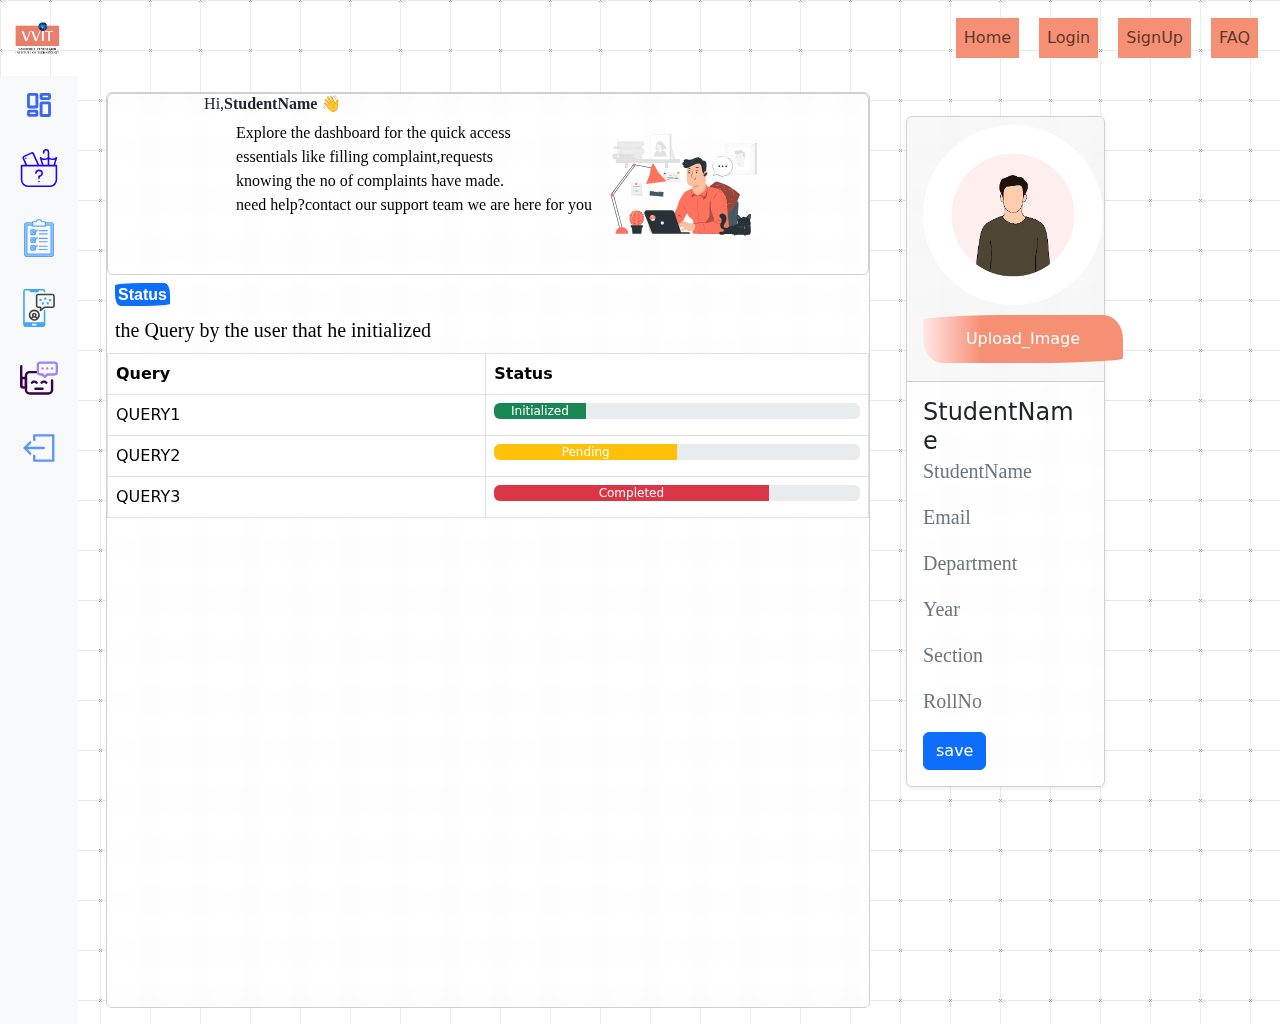
==== index.html @ d6170770 "small" ====
<!DOCTYPE html>
<html lang="en">
<head>
    <meta charset="UTF-8">
    <meta name="viewport" content="width=device-width, initial-scale=1.0">

    <title>DASHBOARD</title>
    <link rel="stylesheet" href="Dashboard.css">
    <link rel="icon" type="image/x-icon" href="VVIT_logo.svg">
    <link rel="stylesheet" href="https://cdn.jsdelivr.net/npm/bootstrap@5.3.2/dist/css/bootstrap.min.css">
    <script src="https://cdn.jsdelivr.net/npm/bootstrap@5.3.2/dist/js/bootstrap.bundle.min.js"></script>
</head>
<body>
<!--- Navbar -->
<nav class="navbar navbar-expand-lg navbar-light ">
    <div class="container-fluid">
        <a class="navbar-brand" href="#"><img src="VVIT_logo.svg" alt="logo"> </a>
        <button class="navbar-toggler" type="button" data-bs-toggle="collapse" data-bs-target="#navbarNav" aria-controls="navbarNav" aria-expanded="false" aria-label="Toggle navigation">
            <span class="navbar-toggler-icon"></span>
        </button>
        <div class="collapse navbar-collapse" id="navbarNav">
            <ul class="navbar-nav ms-auto">
                <li class="nav-item back1">
                    <a class="nav-link " href="index.html">Home</a>
                </li>
                <li class="nav-item back1">
                    <a class="nav-link " href="Login_page.html">Login</a>
                </li>
                <li class="nav-item back1">
                    <a class="nav-link " href="SignUp.html">SignUp</a>
                </li>
                <li class="nav-item back1">
                    <a class="nav-link " href="#">FAQ</a>
                </li>
            </ul>
        </div>
    </div>
</nav>

<!-- Main Container -->
<!--start of slide bar-->
<div class="container-fluid">
    <div class="row ">
        <div class="  col-sm-auto bg-light sticky-top">
            <div class="d-flex flex-sm-column flex-row flex-nowrap bg-light align-items-center sticky-top">
                <ul class="nav nav-pills nav-flush flex-sm-column flex-row flex-nowrap mb-auto mx-auto text-center align-items-center">
                    <li class="nav-item">
                        <a href="index.html" class="nav-link py-3 px-2" title="DASHBOARD" data-bs-toggle="tooltip" data-bs-placement="right" data-bs-original-title="Home">
                            <img src="Dashboard_svg.svg" alt="Dashboard" width="30" height="24">
                        </a>
                    </li>
                    <li>
                        <a href="PropertyLoss.html" class="nav-link py-3 px-2" title="PROPERTY_LOSS" data-bs-toggle="tooltip" data-bs-placement="right" data-bs-original-title="Dashboard">
                            <img src="Property.svg" alt="Property" width="38" height="38">
                        </a>
                    </li>
                    <li>
                        <a href="complaint.html" class="nav-link py-3 px-2" title="MY_COMPLAINT" data-bs-toggle="tooltip" data-bs-placement="right" data-bs-original-title="MyComplaints">
                            <img src="checklist.svg" alt="My_complaints" width="38" height="38">
                        </a>
                    </li>
                    <li>
                        <a href="feed.html" class="nav-link py-3 px-2" title="FEEDBACK" data-bs-toggle="tooltip" data-bs-placement="right" data-bs-original-title="FEEDBACK">
                            <img src="feedbackicon.svg" alt="add_complaint" width="38" height="38">
                        </a>
                    </li>
                    <li>
                        <a href="chat-bot.html" class="nav-link py-3 px-2" title="CHAT BOT" data-bs-toggle="tooltip" data-bs-placement="right" data-bs-original-title="AddComplaint">
                            <img src="chat-bot.svg" alt="chat bot" width="38" height="38">
                        </a>
                    </li>
                    <li>
                    <li>
                        <a href="Login_page.html" class="nav-link py-3 px-2" title="LOGOUT" data-bs-toggle="tooltip" data-bs-placement="right" data-bs-original-title="AddComplaint">
                            <img src="logout.svg" alt="add_complaint" width="38" height="38">
                        </a>
                    </li>
                </ul>
            </div>
        </div>
        <!--end of slide bar-->
        <div class="col-sm p-3 min-vh-100 ">
            <div class="container-fluid">
            <div class="row bg-transparent ">
            <div class=" bg-transparent d-flex flex-row justify-content-between">
            <div class="card bg-transparent col-12 col-sm-12 col-md-8 col-lg-8 col-xl-8 ">
                <div class="card bg-transparent d-flex flex-row justify-content-center ">
                <div class=" para">
                    <h4 class=" fs-6 fs-sm-5 fs-md-4"> Hi,<strong id="studentName">StudentName </strong>&#x1F44B;<br></h4>
                    <ul>
                    <p class="fs-6 fs-sm-5 fs-md-4">
                        Explore the dashboard for the quick access <br/>
                    essentials like filling complaint,requests <br/>
                    knowing the no of complaints have made.<br/>
                    need help?contact our support team we are here for you</p>
                    </ul>
                </div>
                    <div class="image_card ">
                        <img src="Telecommuting-pana.svg" alt="image"  width="auto">

                    </div>
                </div>

                <div class="card1 mt-2 ">

                    <mark class="mark btn-primary m-2" style="background-color: #0d6efd; color:#ffffff; font-weight:bold; font-family: Calibri,sans-serif">Status</mark>
                    <p class="m-2">the Query by the user that he initialized</p>

                    <table class="table table-bordered">
                        <thead>
                        <tr>
                            <th>Query</th>
                            <th>Status</th>
                        </tr>
                        </thead>
                        <tbody>
                        <!-- Query 1 -->
                        <tr>
                            <td>QUERY1</td>
                            <td>
                                <div class="progress">
                                    <div class="progress-bar bg-success" role="progressbar" style="width: 25%" aria-valuenow="25" aria-valuemin="0" aria-valuemax="100">Initialized</div>
                                </div>
                            </td>
                        </tr>

                        <!-- Query 2 -->
                        <tr>
                            <td>QUERY2</td>
                            <td>
                                <div class="progress">
                                    <div class="progress-bar bg-warning" role="progressbar" style="width: 50%" aria-valuenow="50" aria-valuemin="0" aria-valuemax="100">Pending</div>
                                </div>
                            </td>
                        </tr>

                        <!-- Query 3 -->
                        <tr>
                            <td>QUERY3</td>
                            <td>
                                <div class="progress">
                                    <div class="progress-bar bg-danger" role="progressbar" style="width: 75%" aria-valuenow="75" aria-valuemin="0" aria-valuemax="100">Completed</div>
                                </div>
                            </td>
                        </tr>
                        </tbody>
                    </table>

                </div>
            </div>
                <!-- End of col-sm-8 -->


                <div class="row pb-5 m-2 w-80 col-sm p-3 min-vh-100">
                    <div class=" col-12 col-sm-12 col-md-8 col-lg-8 col-xl-8 ">
                            <div class="card bg-transparent shadow-sm ">
                                <div class="card-header  text-center">


                                    <img src="profile.jpg" id="profile-image" alt="image_reload">
                                    <input class="input" type="file" accept="image/jpeg, image/png, image/jpg " id="input-file">
                                    <label for="input-file" class="labels">Upload_Image</label>



                                </div>
                                <div class="card-body">
                                    <div class="row">
                                        <div class="col-sm-12">
                                            <h4 class="mb-0">StudentName</h4>
                                            <p class="text-secondary">StudentName</p>
                                            <p class="text-secondary">Email</p>
                                            <p class="text-secondary">Department</p>
                                            <p class="text-secondary">Year</p>
                                            <p class="text-secondary">Section</p>
                                            <p class="text-secondary">RollNo</p>

                                        </div>

                                </div>
                                    <button class="btn btn-primary" onclick="saveButton()">save</button>

                                </div>

                </div>
                </div>


                <!-- End of col-sm-->
            </div>
    <!-- End of main -->
            </div>
    </div>
</div>
    </div>
</div>

<script>
   let profile = document.getElementById("profile-image");
   let imageFile = document.getElementById("input-file");
   imageFile.onchange=function(){
       profile.src=URL.createObjectURL(imageFile.files[0]);
   }



</script>

</div>
</body>
</html>
---- Dashboard.css ----
@import url(https://fonts.googleapis.com/css?family=Exo:100);

p{
   font-family:"Bodoni MT Poster Compressed","sans-serif";
    color:black;
    font-size:20px;
}
/* Glassmorphism card effect */
.card {


    background-color:  rgba( 255,255,255, 0.2);
    backdrop-filter: blur(10px);
    -webkit-backdrop-filter: blur(10px);
    border-radius: 10px;
    border: 1px solid rgba( 255,255,255, 0.2);



}
.card img{
    width:180px;
    height:180px;
    border-radius:50%;
}
label{
    display: block;
    width:200px;
    padding:12px;
    margin:10px auto;
    border-radius: 5px;
    cursor:pointer;

}
.labels{
    background: rgb(255,232,232);
    background: linear-gradient(90deg, rgba(255,232,232,1) 0%, rgba(246,144,116,1) 29%);    color:#ffffff;
}
.input{
    display:none;
}
.forms label{
    display: block;
    color:black;
    background-color: #ffffff;

}
.forms input{
    display: block;
    background-color: #e5e5f7;
    border-color:transparent;
    margin:10px;

}
.para{
    font-family: "Microsoft YaHei UI Light","sans-serif";
}

input{
    border-radius: 50%10%50%10%/10%50%10%50%;

}
label{
    border-radius: 50%10%50%10%/10%50%10%50%;

}



/*--animations--*/
/* Animations */
@-webkit-keyframes bg-scrolling-reverse {
    100% {
        background-position: 50px 50px;
    }
}
@-moz-keyframes bg-scrolling-reverse {
    100% {
        background-position: 50px 50px;
    }
}
@-o-keyframes bg-scrolling-reverse {
    100% {
        background-position: 50px 50px;

    }
}
@keyframes bg-scrolling-reverse {
    100% {
        background-position: 50px 50px;

    }
}
@-webkit-keyframes bg-scrolling {
    0% {
        background-position: 50px 50px;
    }
}
@-moz-keyframes bg-scrolling {
    0% {
        background-position: 50px 50px;
    }
}
@-o-keyframes bg-scrolling {
    0% {
        background-position: 50px 50px;
    }
}
@keyframes bg-scrolling {
    0% {
        background-position: 50px 50px;
    }
}
/* Main styles */
body {
    margin-top: 13.5rem;
    font-family: 'Exo', sans-serif;
    /* img size is 50x50 */
    background: url("[data-uri]") repeat 0 0;
    -webkit-animation: bg-scrolling-reverse 0.92s infinite;
    /* Safari 4+ */
    -moz-animation: bg-scrolling-reverse 0.92s infinite;
    /* Fx 5+ */
    -o-animation: bg-scrolling-reverse 0.92s infinite;
    /* Opera 12+ */
    animation: bg-scrolling-reverse 0.92s infinite;
    /* IE 10+ */
    -webkit-animation-timing-function: linear;
    -moz-animation-timing-function: linear;
    -o-animation-timing-function: linear;
    animation-timing-function: linear;

}
body::before {

    font-size: 8rem;
    font-weight: 100;
    font-style: normal;
}
.card1{
    background-color: transparent;
}
.back1{
    background-color: #F69074;
    background-image: linear-gradient(315deg, #F69074 0%, #f69074 74%);
    margin: 10px;
}

.card_li{
    list-style-type: none;

}
.mark{
    margin: 10px;
    border-radius: 50%10%50%10%/10%50%10%50%;
}
/* Navbar styles */
.navbar-brand img {
    max-width: 50px;
    height: auto;
}

/* Sidebar styling */
.sidebar {
    height: 100vh;
    position: sticky;
    top: 0;
}

.sidebar img {
    width: 30px;
    height: 30px;
}
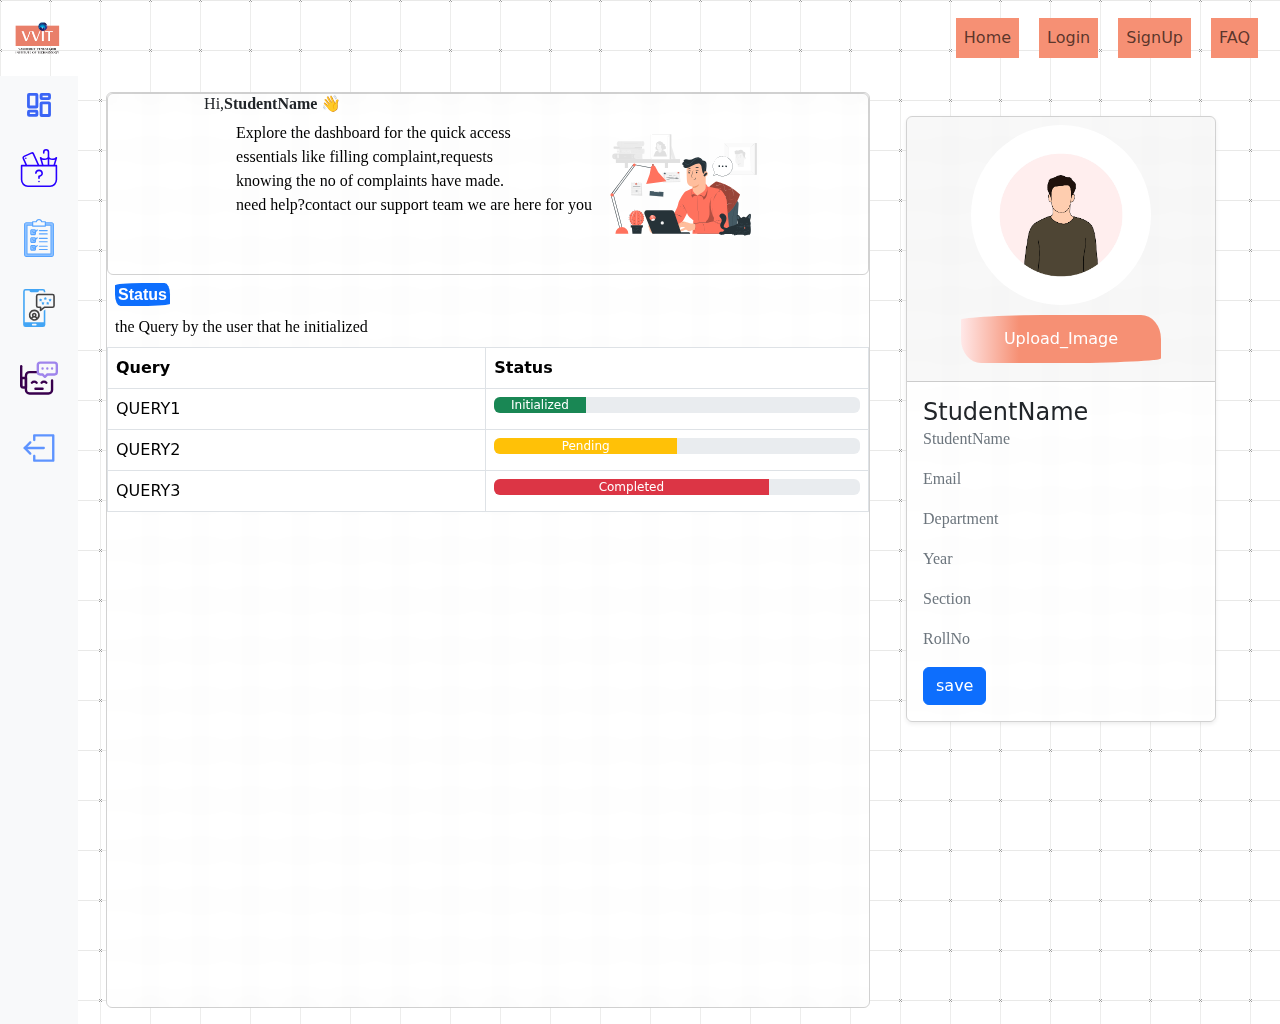
==== commit 93d03bc3: "small" ====
--- a/index.html
+++ b/index.html
@@ -91,7 +91,7 @@
                     <p class="fs-6 fs-sm-5 fs-md-4">
                         Explore the dashboard for the quick access <br/>
                     essentials like filling complaint,requests <br/>
-                    knowing the no of complaints have made.<br/>
+                    knowing the no of complaints have made.<br>
                     need help?contact our support team we are here for you</p>
                     </ul>
                 </div>
@@ -152,7 +152,7 @@
 
 
                 <div class="row pb-5 m-2 w-80 col-sm p-3 min-vh-100">
-                    <div class=" col-12 col-sm-12 col-md-8 col-lg-8 col-xl-8 ">
+                    <div class=" d-sm-block d-md-block d-lg-block d-xl-block  col-lg-12 col-xl-12 ">
                             <div class="card bg-transparent shadow-sm ">
                                 <div class="card-header  text-center">
 
--- a/Dashboard.css
+++ b/Dashboard.css
@@ -171,7 +171,29 @@
     width: 30px;
     height: 30px;
 }
+/* Target mobile devices */
+@media (max-width: 576px) {
+    h1 {
+        font-size: 15px;
+    }
+
+    p {
+        font-size: 12px;
+    }
+}
+
+/* For tablets and larger screens */
+@media (min-width: 577px) {
+    h1 {
+        font-size: 30px;
+    }
+
+    p {
+        font-size: 16px;
+    }
+}
 
 
 
 
+
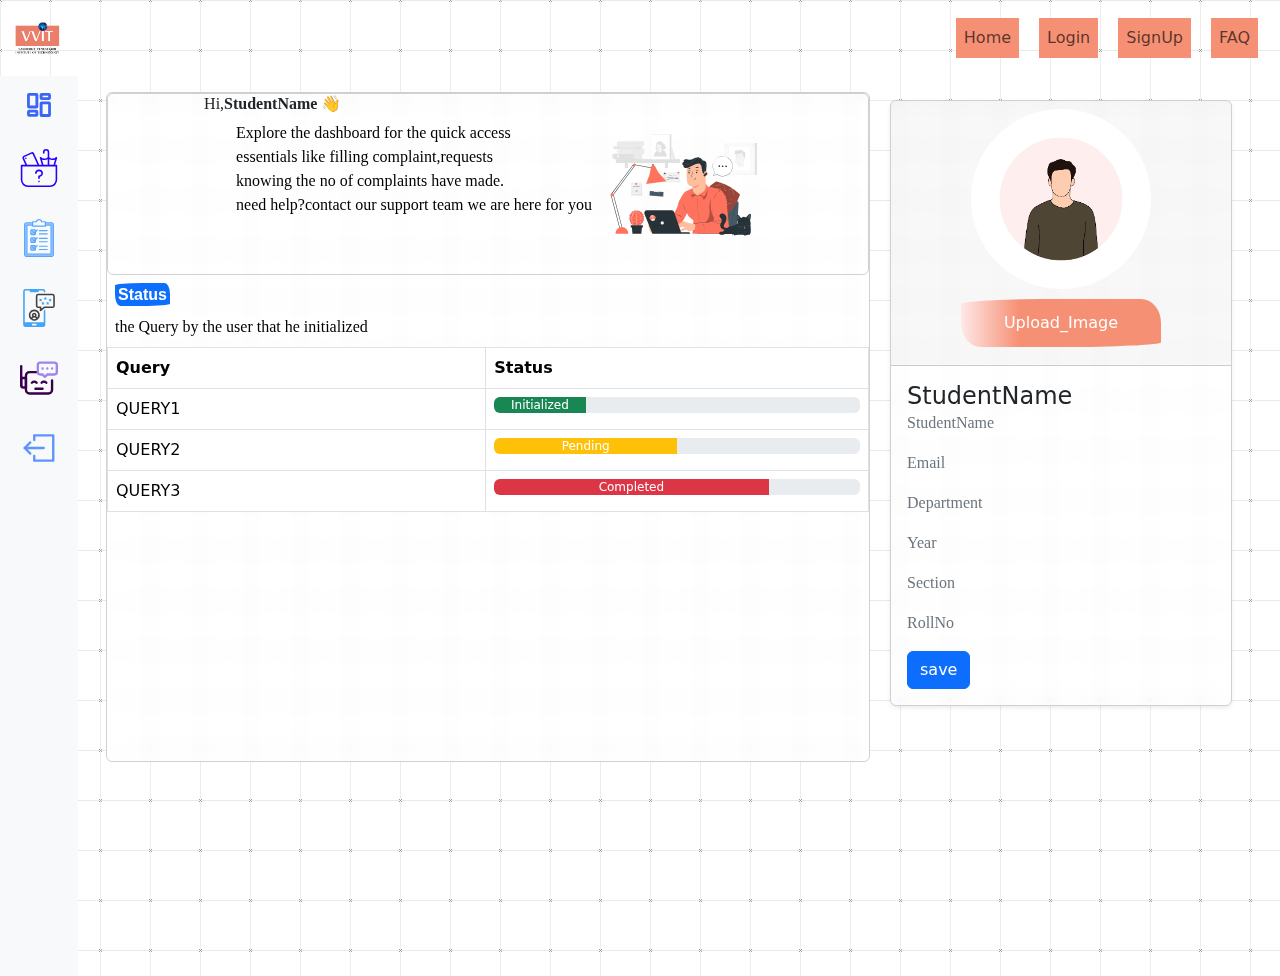
==== commit b42a9b47: "small" ====
--- a/index.html
+++ b/index.html
@@ -13,7 +13,7 @@
 <body>
 <!--- Navbar -->
 <nav class="navbar navbar-expand-lg navbar-light ">
-    <div class="container-fluid">
+    <div class="container-fluid overflow-auto">
         <a class="navbar-brand" href="#"><img src="VVIT_logo.svg" alt="logo"> </a>
         <button class="navbar-toggler" type="button" data-bs-toggle="collapse" data-bs-target="#navbarNav" aria-controls="navbarNav" aria-expanded="false" aria-label="Toggle navigation">
             <span class="navbar-toggler-icon"></span>
@@ -88,9 +88,8 @@
                 <div class=" para">
                     <h4 class=" fs-6 fs-sm-5 fs-md-4"> Hi,<strong id="studentName">StudentName </strong>&#x1F44B;<br></h4>
                     <ul>
-                    <p class="fs-6 fs-sm-5 fs-md-4">
-                        Explore the dashboard for the quick access <br/>
-                    essentials like filling complaint,requests <br/>
+                    <p class="fs-6 fs-sm-5 fs-md-4" >Explore the dashboard for the quick access <br>
+                    essentials like filling complaint,requests <br>
                     knowing the no of complaints have made.<br>
                     need help?contact our support team we are here for you</p>
                     </ul>
@@ -151,7 +150,7 @@
                 <!-- End of col-sm-8 -->
 
 
-                <div class="row pb-5 m-2 w-80 col-sm p-3 min-vh-100">
+                <div class="row pb-5 m-2 w-80 ">
                     <div class=" d-sm-block d-md-block d-lg-block d-xl-block  col-lg-12 col-xl-12 ">
                             <div class="card bg-transparent shadow-sm ">
                                 <div class="card-header  text-center">
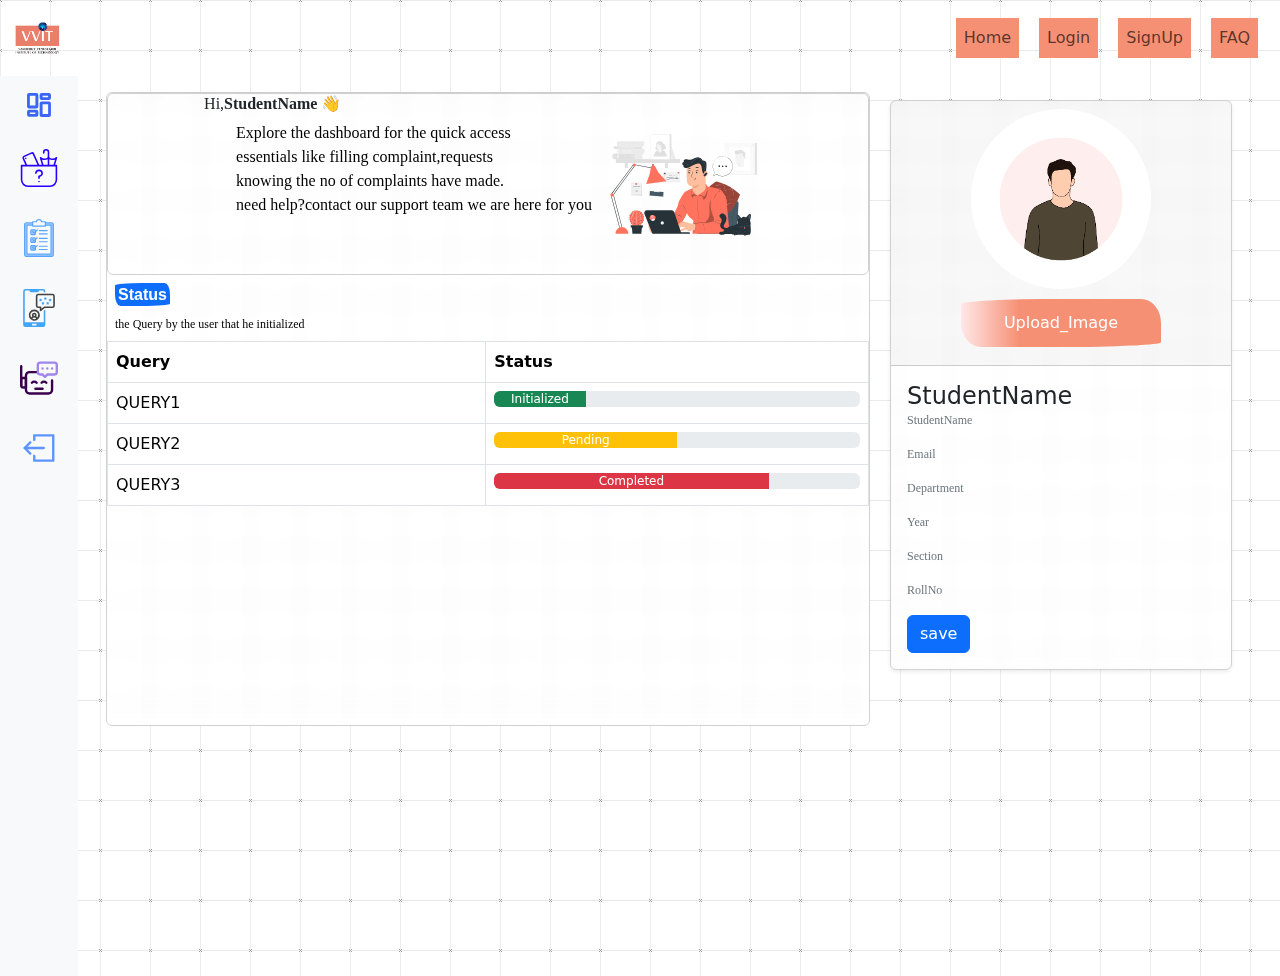
==== commit 4939df43: "small" ====
--- a/index.html
+++ b/index.html
@@ -83,7 +83,7 @@
             <div class="container-fluid">
             <div class="row bg-transparent ">
             <div class=" bg-transparent d-flex flex-row justify-content-between">
-            <div class="card bg-transparent col-12 col-sm-12 col-md-8 col-lg-8 col-xl-8 ">
+            <div class="card bg-transparent col-12 col-sm-12 col-md-12 col-lg-8 col-xl-8 ">
                 <div class="card bg-transparent d-flex flex-row justify-content-center ">
                 <div class=" para">
                     <h4 class=" fs-6 fs-sm-5 fs-md-4"> Hi,<strong id="studentName">StudentName </strong>&#x1F44B;<br></h4>
--- a/Dashboard.css
+++ b/Dashboard.css
@@ -178,7 +178,7 @@
     }
 
     p {
-        font-size: 12px;
+        font-size: 8px;
     }
 }
 
@@ -189,7 +189,7 @@
     }
 
     p {
-        font-size: 16px;
+        font-size: 12px;
     }
 }
 
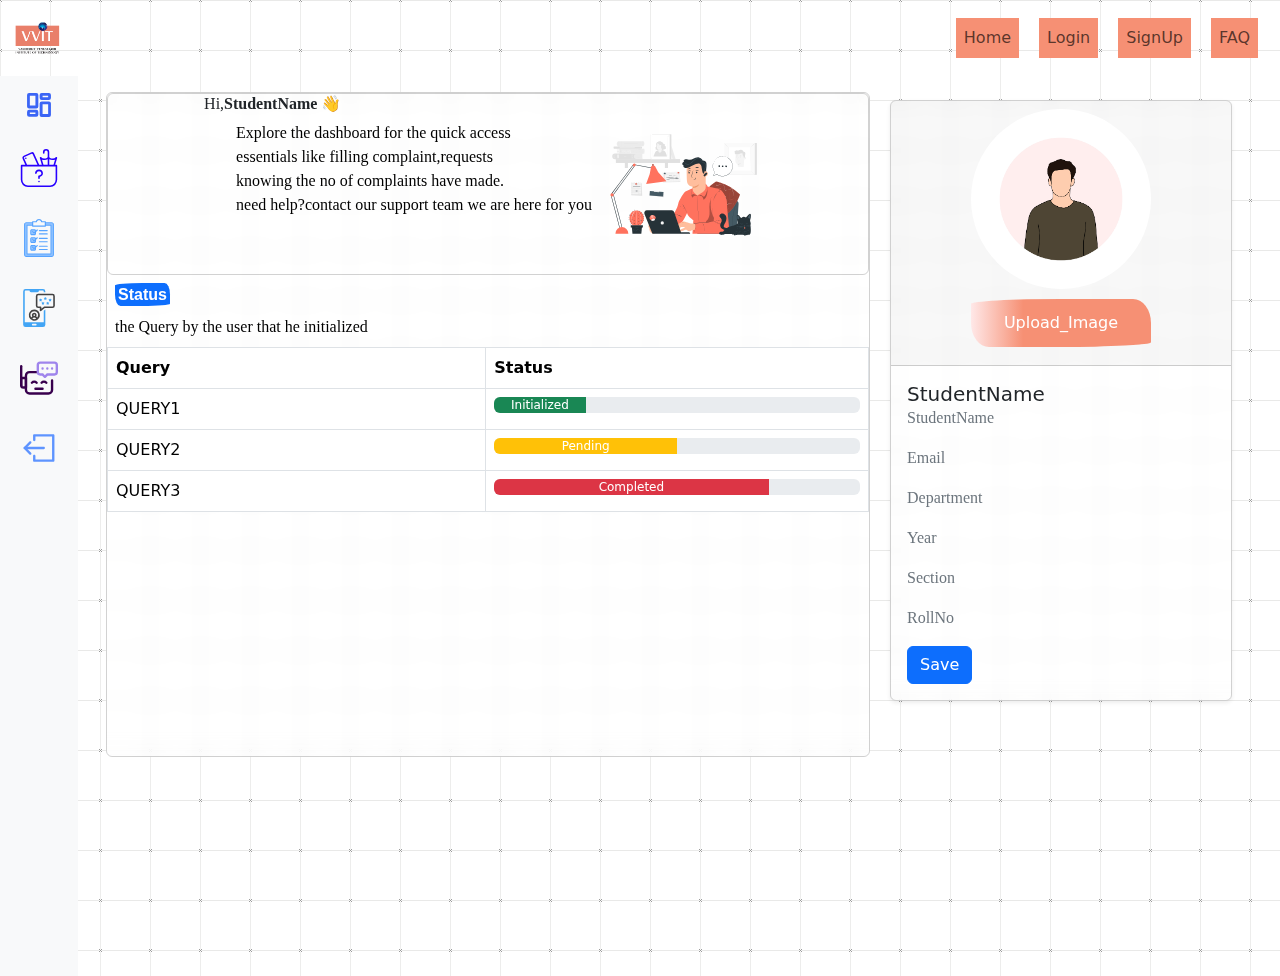
==== commit 6cb73fc4: "small" ====
--- a/index.html
+++ b/index.html
@@ -149,41 +149,31 @@
             </div>
                 <!-- End of col-sm-8 -->
 
-
                 <div class="row pb-5 m-2 w-80 ">
-                    <div class=" d-sm-block d-md-block d-lg-block d-xl-block  col-lg-12 col-xl-12 ">
-                            <div class="card bg-transparent shadow-sm ">
-                                <div class="card-header  text-center">
-
-
-                                    <img src="profile.jpg" id="profile-image" alt="image_reload">
-                                    <input class="input" type="file" accept="image/jpeg, image/png, image/jpg " id="input-file">
-                                    <label for="input-file" class="labels">Upload_Image</label>
-
-
-
-                                </div>
-                                <div class="card-body">
-                                    <div class="row">
-                                        <div class="col-sm-12">
-                                            <h4 class="mb-0">StudentName</h4>
-                                            <p class="text-secondary">StudentName</p>
-                                            <p class="text-secondary">Email</p>
-                                            <p class="text-secondary">Department</p>
-                                            <p class="text-secondary">Year</p>
-                                            <p class="text-secondary">Section</p>
-                                            <p class="text-secondary">RollNo</p>
-
-                                        </div>
-
-                                </div>
-                                    <button class="btn btn-primary" onclick="saveButton()">save</button>
-
-                                </div>
-
-                </div>
-                </div>
-
+                    <div class="d-sm-block d-md-block d-lg-block d-xl-block col-lg-12 col-xl-12">
+                        <div class="card bg-transparent shadow-sm">
+                            <div class="card-header text-center">
+                                <img src="profile.jpg" id="profile-image" alt="image_reload">
+                                <input class="input" type="file" accept="image/jpeg, image/png, image/jpg " id="input-file">
+                                <label for="input-file" class="labels">Upload_Image</label>
+                            </div>
+                            <div class="card-body">
+                                <div class="row">
+                                    <div class="col-sm-12">
+                                        <h4 class="mb-0">StudentName</h4>
+                                        <p class="text-secondary">StudentName</p>
+                                        <p class="text-secondary">Email</p>
+                                        <p class="text-secondary">Department</p>
+                                        <p class="text-secondary">Year</p>
+                                        <p class="text-secondary">Section</p>
+                                        <p class="text-secondary">RollNo</p>
+                                    </div>
+                                </div>
+                                <button class="btn btn-primary" onclick="saveButton()">Save</button>
+                            </div>
+                        </div>
+                    </div>
+                </div>
 
                 <!-- End of col-sm-->
             </div>
--- a/Dashboard.css
+++ b/Dashboard.css
@@ -171,29 +171,221 @@
     width: 30px;
     height: 30px;
 }
-/* Target mobile devices */
+/* General mobile responsiveness */
 @media (max-width: 576px) {
+    /* Navbar */
+    .navbar-brand img {
+        max-width: 30px;
+    }
+
+    /* Sidebar */
+    .nav-pills .nav-link {
+        padding: 0.5rem 0.2rem;
+    }
+    .sidebar img {
+        width: 25px;
+        height: 25px;
+    }
+
+    /* Cards */
+    .card img {
+        width: 120px;
+        height: 120px;
+    }
+
+    .card-body {
+        padding: 10px;
+    }
+
+    /* Dashboard text */
+    h4, .fs-6, p {
+        font-size: 14px;
+    }
+
+    /* Profile section */
+    #profile-image {
+        width: 100px;
+        height: 100px;
+    }
+
+    .labels {
+        width: 100px;
+        padding: 10px;
+        font-size: 12px;
+    }
+
+    /* Table scaling */
+    table.table {
+        font-size: 12px;
+    }
+    .progress-bar {
+        height: 20px;
+        font-size: 10px;
+    }
+}
+
+/* Tablet responsiveness */
+@media (min-width: 577px) and (max-width: 768px) {
+    /* Cards */
+    .card img {
+        width: 150px;
+        height: 150px;
+    }
+
+    .card-body {
+        padding: 15px;
+    }
+
+    h4, .fs-6, p {
+        font-size: 16px;
+    }
+
+    /* Profile image */
+    #profile-image {
+        width: 150px;
+        height: 150px;
+    }
+
+    .labels {
+        width: 150px;
+        padding: 12px;
+    }
+
+    /* Adjust table size */
+    table.table {
+        font-size: 14px;
+    }
+    .progress-bar {
+        height: 24px;
+        font-size: 12px;
+    }
+}
+
+/* Additional styles for large screens */
+@media (min-width: 769px) {
+    /* Larger screen scaling */
     h1 {
-        font-size: 15px;
+        font-size: 32px;
     }
 
     p {
-        font-size: 8px;
-    }
-}
-
-/* For tablets and larger screens */
-@media (min-width: 577px) {
-    h1 {
-        font-size: 30px;
-    }
-
-    p {
-        font-size: 12px;
-    }
-}
-
-
-
-
-
+        font-size: 16px;
+    }
+
+    /* Profile image and buttons */
+    #profile-image {
+        width: 180px;
+        height: 180px;
+    }
+
+    .labels {
+        width: 180px;
+        padding: 15px;
+    }
+}
+
+/* Responsive for mobile devices (max-width: 576px) */
+@media (max-width: 576px) {
+    /* Card Container */
+    .card {
+        padding: 10px;
+        margin: 0 auto;
+    }
+
+    /* Profile image */
+    #profile-image {
+        width: 80px;
+        height: 80px;
+        border-radius: 50%;
+    }
+
+    /* Upload button */
+    .labels {
+        width: 120px;
+        padding: 8px;
+        font-size: 12px;
+        margin: 0 auto;
+        text-align: center;
+    }
+
+    /* Card text adjustments */
+    .card-body h4 {
+        font-size: 14px;
+    }
+
+    .card-body p {
+        font-size: 12px;
+        margin-bottom: 5px;
+    }
+
+    /* Adjust button size */
+    .btn {
+        font-size: 12px;
+        padding: 8px 12px;
+    }
+}
+
+/* For tablets and mid-sized screens (min-width: 577px and max-width: 768px) */
+@media (min-width: 577px) and (max-width: 768px) {
+    /* Profile image size for tablet */
+    #profile-image {
+        width: 120px;
+        height: 120px;
+    }
+
+    /* Upload button */
+    .labels {
+        width: 150px;
+        padding: 10px;
+        font-size: 14px;
+    }
+
+    /* Adjust card text */
+    .card-body h4 {
+        font-size: 16px;
+    }
+
+    .card-body p {
+        font-size: 14px;
+        margin-bottom: 8px;
+    }
+
+    /* Adjust button size */
+    .btn {
+        font-size: 14px;
+        padding: 10px 15px;
+    }
+}
+
+/* Large screens */
+@media (min-width: 769px) {
+    /* Profile image */
+    #profile-image {
+        width: 180px;
+        height: 180px;
+    }
+
+    /* Upload button */
+    .labels {
+        width: 180px;
+        padding: 12px;
+        font-size: 16px;
+    }
+
+    /* Adjust card text */
+    .card-body h4 {
+        font-size: 20px;
+    }
+
+    .card-body p {
+        font-size: 16px;
+    }
+
+    /* Adjust button size */
+    .btn {
+        font-size: 16px;
+        padding: 12px 20px;
+    }
+}
+
+
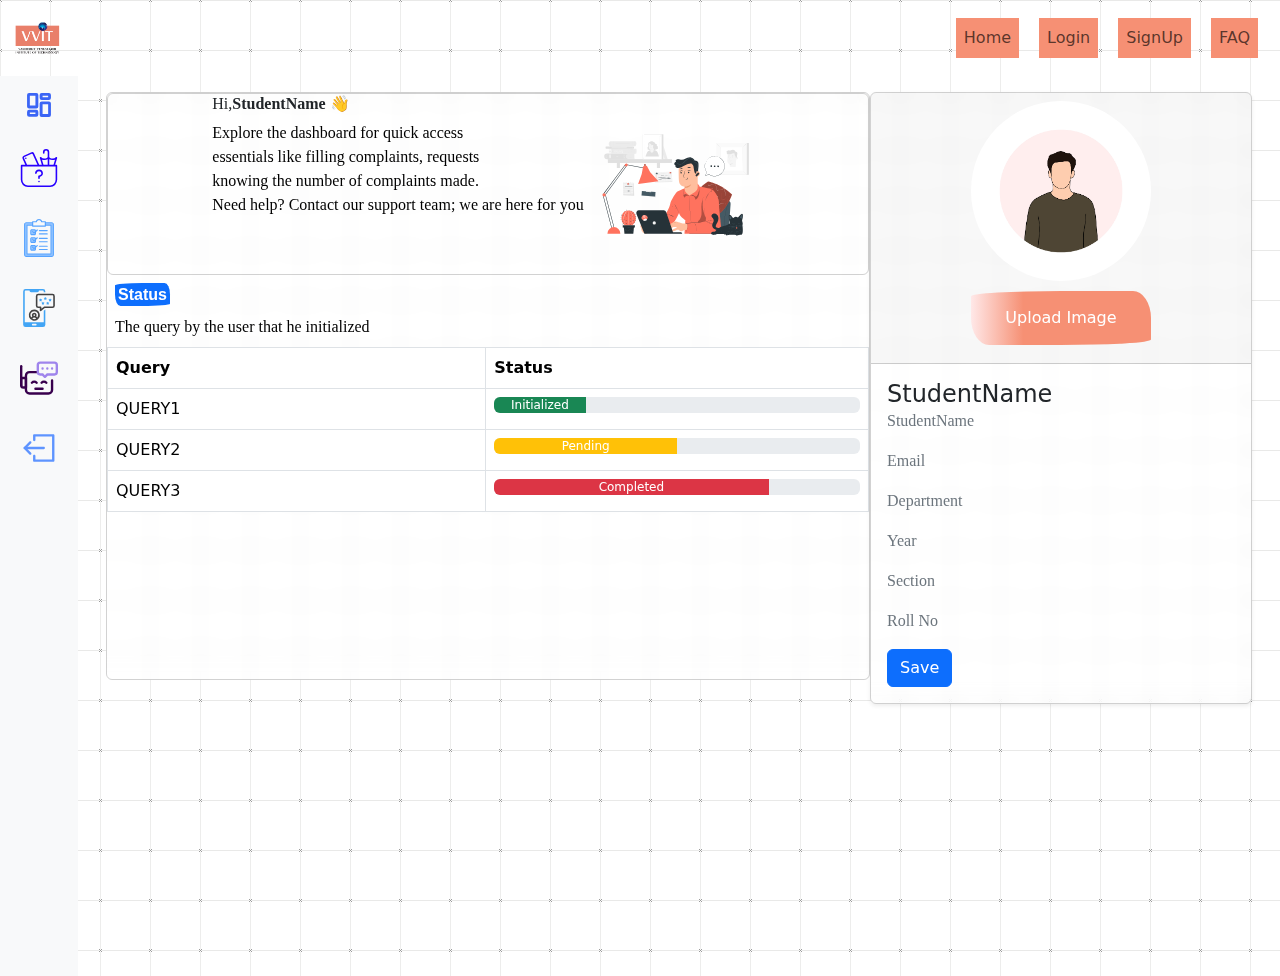
==== commit 55051c3f: "small" ====
--- a/index.html
+++ b/index.html
@@ -3,7 +3,6 @@
 <head>
     <meta charset="UTF-8">
     <meta name="viewport" content="width=device-width, initial-scale=1.0">
-
     <title>DASHBOARD</title>
     <link rel="stylesheet" href="Dashboard.css">
     <link rel="icon" type="image/x-icon" href="VVIT_logo.svg">
@@ -12,8 +11,8 @@
 </head>
 <body>
 <!--- Navbar -->
-<nav class="navbar navbar-expand-lg navbar-light ">
-    <div class="container-fluid overflow-auto">
+<nav class="navbar navbar-expand-lg navbar-light">
+    <div class="container-fluid">
         <a class="navbar-brand" href="#"><img src="VVIT_logo.svg" alt="logo"> </a>
         <button class="navbar-toggler" type="button" data-bs-toggle="collapse" data-bs-target="#navbarNav" aria-controls="navbarNav" aria-expanded="false" aria-label="Toggle navigation">
             <span class="navbar-toggler-icon"></span>
@@ -21,16 +20,16 @@
         <div class="collapse navbar-collapse" id="navbarNav">
             <ul class="navbar-nav ms-auto">
                 <li class="nav-item back1">
-                    <a class="nav-link " href="index.html">Home</a>
+                    <a class="nav-link" href="index.html">Home</a>
                 </li>
                 <li class="nav-item back1">
-                    <a class="nav-link " href="Login_page.html">Login</a>
+                    <a class="nav-link" href="Login_page.html">Login</a>
                 </li>
                 <li class="nav-item back1">
-                    <a class="nav-link " href="SignUp.html">SignUp</a>
+                    <a class="nav-link" href="SignUp.html">SignUp</a>
                 </li>
                 <li class="nav-item back1">
-                    <a class="nav-link " href="#">FAQ</a>
+                    <a class="nav-link" href="#">FAQ</a>
                 </li>
             </ul>
         </div>
@@ -38,10 +37,9 @@
 </nav>
 
 <!-- Main Container -->
-<!--start of slide bar-->
 <div class="container-fluid">
-    <div class="row ">
-        <div class="  col-sm-auto bg-light sticky-top">
+    <div class="row">
+        <div class="col-sm-auto bg-light sticky-top">
             <div class="d-flex flex-sm-column flex-row flex-nowrap bg-light align-items-center sticky-top">
                 <ul class="nav nav-pills nav-flush flex-sm-column flex-row flex-nowrap mb-auto mx-auto text-center align-items-center">
                     <li class="nav-item">
@@ -70,7 +68,6 @@
                         </a>
                     </li>
                     <li>
-                    <li>
                         <a href="Login_page.html" class="nav-link py-3 px-2" title="LOGOUT" data-bs-toggle="tooltip" data-bs-placement="right" data-bs-original-title="AddComplaint">
                             <img src="logout.svg" alt="add_complaint" width="38" height="38">
                         </a>
@@ -78,84 +75,73 @@
                 </ul>
             </div>
         </div>
-        <!--end of slide bar-->
-        <div class="col-sm p-3 min-vh-100 ">
+
+        <!-- Main Content -->
+        <div class="col-sm p-3 min-vh-100">
             <div class="container-fluid">
-            <div class="row bg-transparent ">
-            <div class=" bg-transparent d-flex flex-row justify-content-between">
-            <div class="card bg-transparent col-12 col-sm-12 col-md-12 col-lg-8 col-xl-8 ">
-                <div class="card bg-transparent d-flex flex-row justify-content-center ">
-                <div class=" para">
-                    <h4 class=" fs-6 fs-sm-5 fs-md-4"> Hi,<strong id="studentName">StudentName </strong>&#x1F44B;<br></h4>
-                    <ul>
-                    <p class="fs-6 fs-sm-5 fs-md-4" >Explore the dashboard for the quick access <br>
-                    essentials like filling complaint,requests <br>
-                    knowing the no of complaints have made.<br>
-                    need help?contact our support team we are here for you</p>
-                    </ul>
-                </div>
-                    <div class="image_card ">
-                        <img src="Telecommuting-pana.svg" alt="image"  width="auto">
+                <div class="row bg-transparent">
+                    <div class="bg-transparent d-flex flex-column flex-lg-row justify-content-between">
+                        <div class="card bg-transparent col-12 col-lg-8 mb-4">
+                            <div class="card bg-transparent d-flex flex-row justify-content-center">
+                                <div class="para">
+                                    <h4 class="fs-6 fs-sm-5 fs-md-4"> Hi,<strong id="studentName">StudentName </strong>&#x1F44B;<br></h4>
+                                    <p class="fs-6 fs-sm-5 fs-md-4">Explore the dashboard for quick access <br>
+                                        essentials like filling complaints, requests <br>
+                                        knowing the number of complaints made.<br>
+                                        Need help? Contact our support team; we are here for you</p>
+                                </div>
+                                <div class="image_card">
+                                    <img src="Telecommuting-pana.svg" alt="image" width="auto">
+                                </div>
+                            </div>
 
-                    </div>
-                </div>
+                            <div class="card1 mt-2">
+                                <mark class="mark btn-primary m-2" style="background-color: #0d6efd; color:#ffffff; font-weight:bold; font-family: Calibri,sans-serif">Status</mark>
+                                <p class="m-2">The query by the user that he initialized</p>
 
-                <div class="card1 mt-2 ">
+                                <table class="table table-bordered">
+                                    <thead>
+                                    <tr>
+                                        <th>Query</th>
+                                        <th>Status</th>
+                                    </tr>
+                                    </thead>
+                                    <tbody>
+                                    <tr>
+                                        <td>QUERY1</td>
+                                        <td>
+                                            <div class="progress">
+                                                <div class="progress-bar bg-success" role="progressbar" style="width: 25%" aria-valuenow="25" aria-valuemin="0" aria-valuemax="100">Initialized</div>
+                                            </div>
+                                        </td>
+                                    </tr>
+                                    <tr>
+                                        <td>QUERY2</td>
+                                        <td>
+                                            <div class="progress">
+                                                <div class="progress-bar bg-warning" role="progressbar" style="width: 50%" aria-valuenow="50" aria-valuemin="0" aria-valuemax="100">Pending</div>
+                                            </div>
+                                        </td>
+                                    </tr>
+                                    <tr>
+                                        <td>QUERY3</td>
+                                        <td>
+                                            <div class="progress">
+                                                <div class="progress-bar bg-danger" role="progressbar" style="width: 75%" aria-valuenow="75" aria-valuemin="0" aria-valuemax="100">Completed</div>
+                                            </div>
+                                        </td>
+                                    </tr>
+                                    </tbody>
+                                </table>
+                            </div>
+                        </div>
 
-                    <mark class="mark btn-primary m-2" style="background-color: #0d6efd; color:#ffffff; font-weight:bold; font-family: Calibri,sans-serif">Status</mark>
-                    <p class="m-2">the Query by the user that he initialized</p>
-
-                    <table class="table table-bordered">
-                        <thead>
-                        <tr>
-                            <th>Query</th>
-                            <th>Status</th>
-                        </tr>
-                        </thead>
-                        <tbody>
-                        <!-- Query 1 -->
-                        <tr>
-                            <td>QUERY1</td>
-                            <td>
-                                <div class="progress">
-                                    <div class="progress-bar bg-success" role="progressbar" style="width: 25%" aria-valuenow="25" aria-valuemin="0" aria-valuemax="100">Initialized</div>
-                                </div>
-                            </td>
-                        </tr>
-
-                        <!-- Query 2 -->
-                        <tr>
-                            <td>QUERY2</td>
-                            <td>
-                                <div class="progress">
-                                    <div class="progress-bar bg-warning" role="progressbar" style="width: 50%" aria-valuenow="50" aria-valuemin="0" aria-valuemax="100">Pending</div>
-                                </div>
-                            </td>
-                        </tr>
-
-                        <!-- Query 3 -->
-                        <tr>
-                            <td>QUERY3</td>
-                            <td>
-                                <div class="progress">
-                                    <div class="progress-bar bg-danger" role="progressbar" style="width: 75%" aria-valuenow="75" aria-valuemin="0" aria-valuemax="100">Completed</div>
-                                </div>
-                            </td>
-                        </tr>
-                        </tbody>
-                    </table>
-
-                </div>
-            </div>
-                <!-- End of col-sm-8 -->
-
-                <div class="row pb-5 m-2 w-80 ">
-                    <div class="d-sm-block d-md-block d-lg-block d-xl-block col-lg-12 col-xl-12">
-                        <div class="card bg-transparent shadow-sm">
+                        <!-- 2nd Container -->
+                        <div class="card bg-transparent shadow-sm col-12 col-lg-4">
                             <div class="card-header text-center">
                                 <img src="profile.jpg" id="profile-image" alt="image_reload">
-                                <input class="input" type="file" accept="image/jpeg, image/png, image/jpg " id="input-file">
-                                <label for="input-file" class="labels">Upload_Image</label>
+                                <input class="input" type="file" accept="image/jpeg, image/png, image/jpg" id="input-file">
+                                <label for="input-file" class="labels">Upload Image</label>
                             </div>
                             <div class="card-body">
                                 <div class="row">
@@ -166,7 +152,7 @@
                                         <p class="text-secondary">Department</p>
                                         <p class="text-secondary">Year</p>
                                         <p class="text-secondary">Section</p>
-                                        <p class="text-secondary">RollNo</p>
+                                        <p class="text-secondary">Roll No</p>
                                     </div>
                                 </div>
                                 <button class="btn btn-primary" onclick="saveButton()">Save</button>
@@ -174,27 +160,19 @@
                         </div>
                     </div>
                 </div>
-
-                <!-- End of col-sm-->
+                <!-- End of Main -->
             </div>
-    <!-- End of main -->
-            </div>
-    </div>
-</div>
+        </div>
     </div>
 </div>
 
 <script>
-   let profile = document.getElementById("profile-image");
-   let imageFile = document.getElementById("input-file");
-   imageFile.onchange=function(){
-       profile.src=URL.createObjectURL(imageFile.files[0]);
-   }
-
-
-
+    let profile = document.getElementById("profile-image");
+    let imageFile = document.getElementById("input-file");
+    imageFile.onchange = function() {
+        profile.src = URL.createObjectURL(imageFile.files[0]);
+    }
 </script>
 
-</div>
 </body>
 </html>
--- a/Dashboard.css
+++ b/Dashboard.css
@@ -284,108 +284,13 @@
     }
 }
 
-/* Responsive for mobile devices (max-width: 576px) */
+/* Example styles for mobile responsiveness */
 @media (max-width: 576px) {
-    /* Card Container */
     .card {
-        padding: 10px;
-        margin: 0 auto;
-    }
-
-    /* Profile image */
-    #profile-image {
-        width: 80px;
-        height: 80px;
-        border-radius: 50%;
-    }
-
-    /* Upload button */
-    .labels {
-        width: 120px;
-        padding: 8px;
-        font-size: 12px;
-        margin: 0 auto;
-        text-align: center;
-    }
-
-    /* Card text adjustments */
-    .card-body h4 {
-        font-size: 14px;
-    }
-
-    .card-body p {
-        font-size: 12px;
-        margin-bottom: 5px;
-    }
-
-    /* Adjust button size */
-    .btn {
-        font-size: 12px;
-        padding: 8px 12px;
-    }
-}
-
-/* For tablets and mid-sized screens (min-width: 577px and max-width: 768px) */
-@media (min-width: 577px) and (max-width: 768px) {
-    /* Profile image size for tablet */
-    #profile-image {
-        width: 120px;
-        height: 120px;
-    }
-
-    /* Upload button */
-    .labels {
-        width: 150px;
-        padding: 10px;
-        font-size: 14px;
-    }
-
-    /* Adjust card text */
-    .card-body h4 {
-        font-size: 16px;
-    }
-
-    .card-body p {
-        font-size: 14px;
-        margin-bottom: 8px;
-    }
-
-    /* Adjust button size */
-    .btn {
-        font-size: 14px;
-        padding: 10px 15px;
-    }
-}
-
-/* Large screens */
-@media (min-width: 769px) {
-    /* Profile image */
-    #profile-image {
-        width: 180px;
-        height: 180px;
-    }
-
-    /* Upload button */
-    .labels {
-        width: 180px;
-        padding: 12px;
-        font-size: 16px;
-    }
-
-    /* Adjust card text */
-    .card-body h4 {
-        font-size: 20px;
-    }
-
-    .card-body p {
-        font-size: 16px;
-    }
-
-    /* Adjust button size */
-    .btn {
-        font-size: 16px;
-        padding: 12px 20px;
-    }
-}
-
-
+        margin-bottom: 20px; /* Add spacing between cards */
+    }
+}
+
+/* Additional styles can be added here */
+
+
